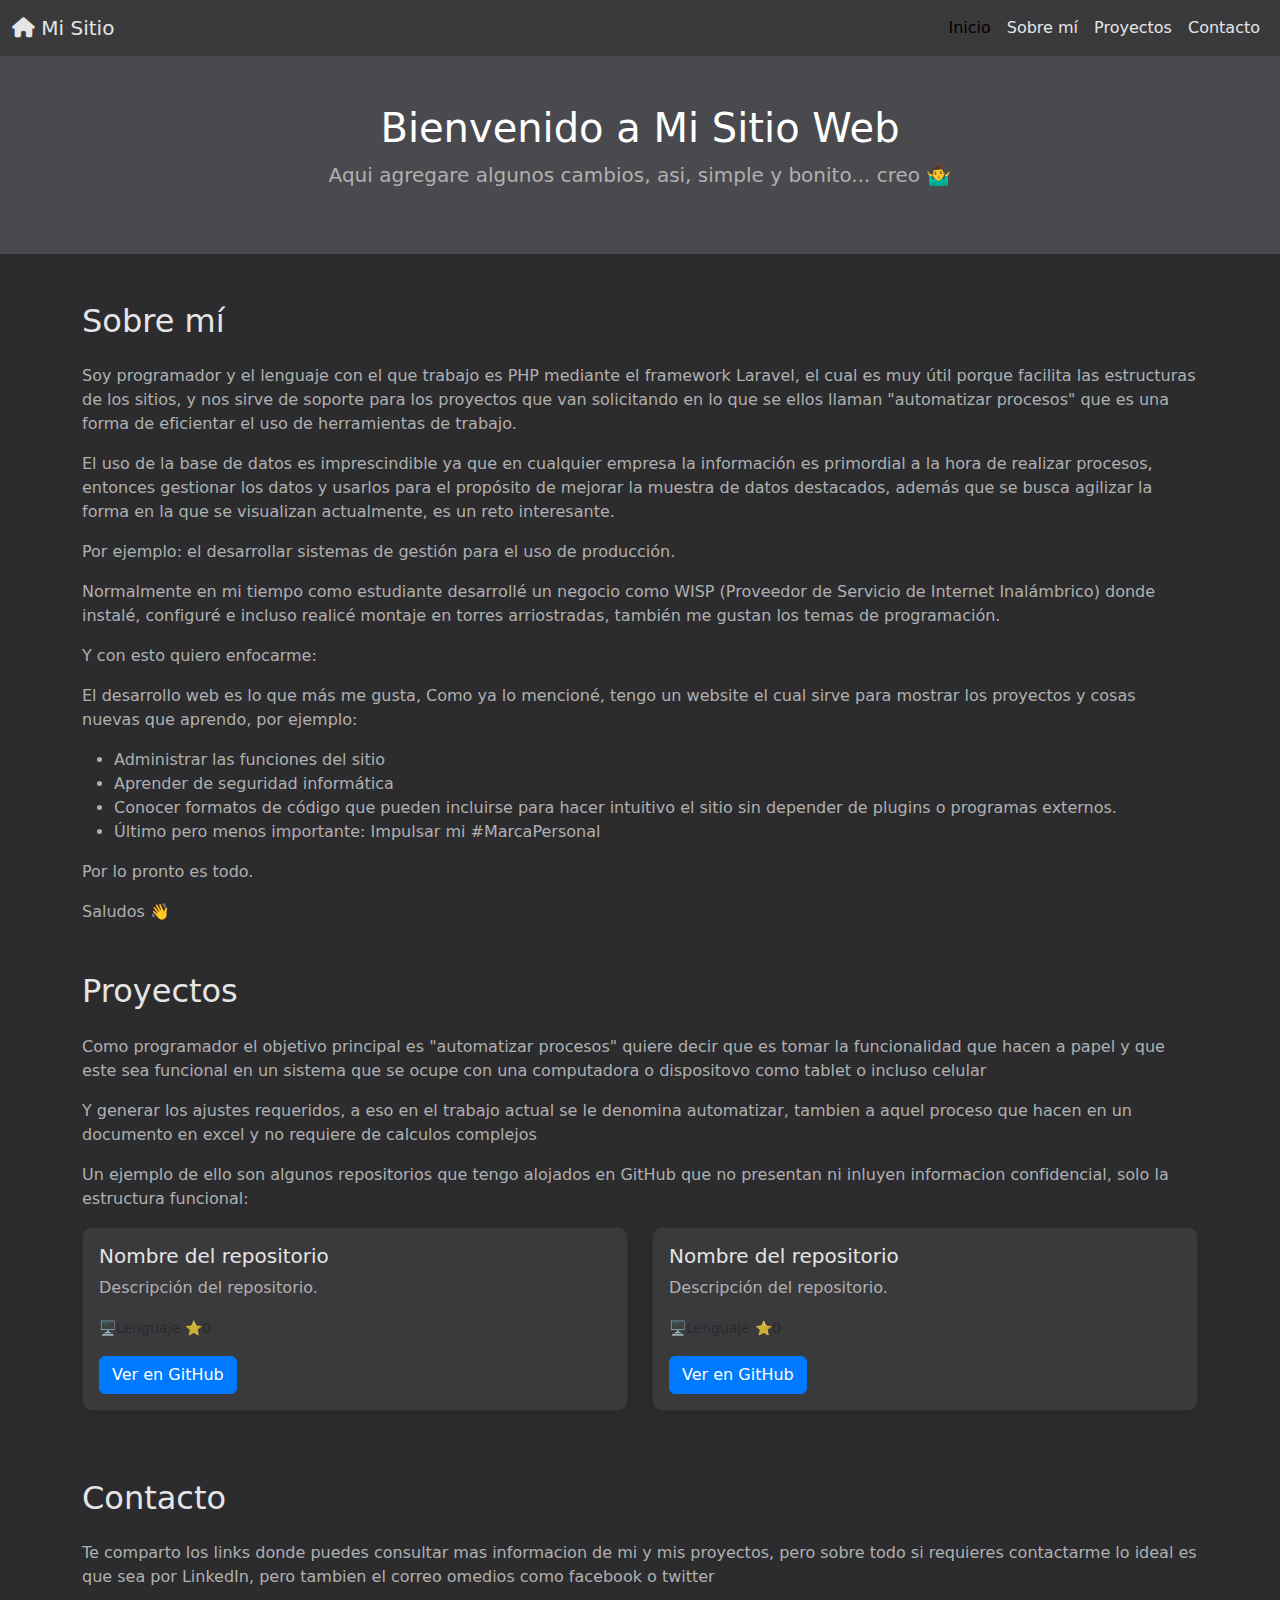
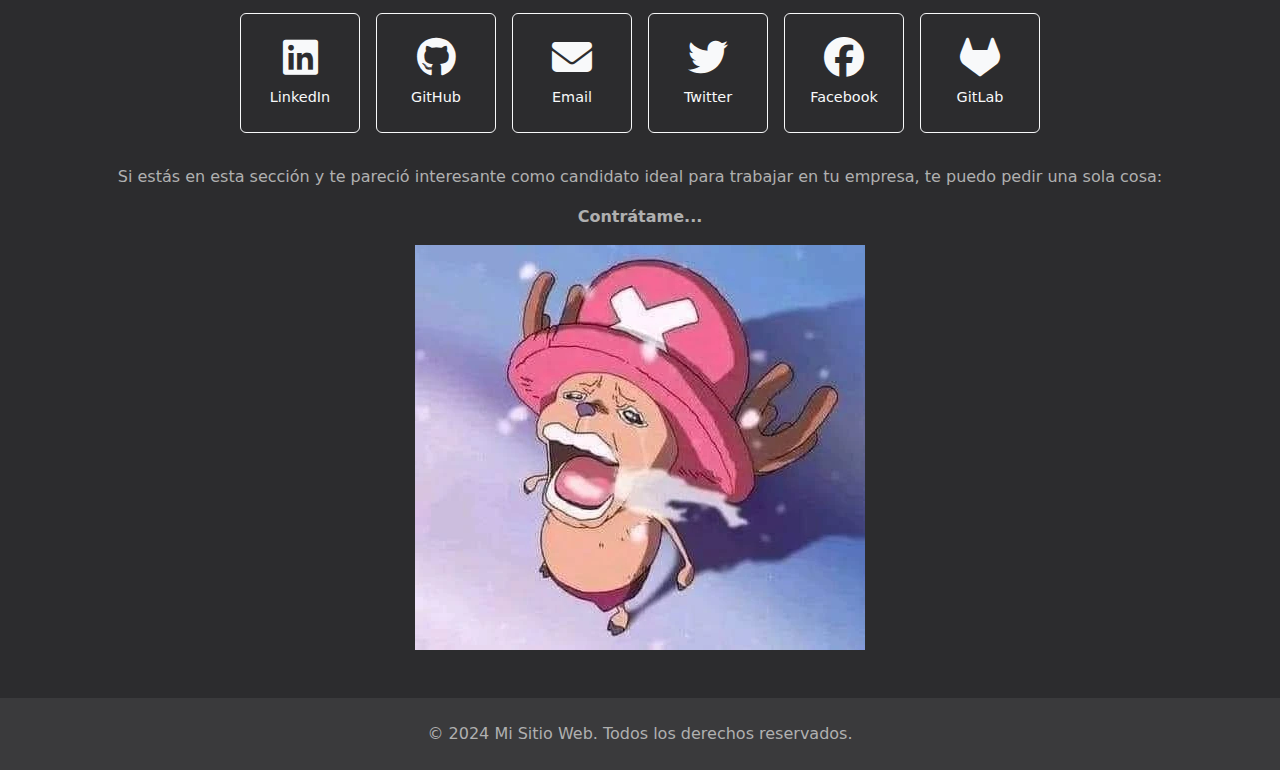
==== index.html @ a9d0a6bd "actualizacion complementaria" ====
<!DOCTYPE html>
<html lang="es">

<head>
  <meta charset="UTF-8">
  <meta name="viewport" content="width=device-width, initial-scale=1.0">
  <title>BraTeoMX</title>
  <meta name="description" content="Soy Brayam y gracias por visitar mi Blog hecho con GitHub, estoy en diversas redes sociales como BraTeoMX, gracias.">
  <meta name="author" content="BraTeoMX">
  <meta name="keywords" content="BraTeoMX, brateomx,brayam teofilo jimenez, desarrollador, tecnología, redes, programacion, web">

  <!-- Favicon -->
  <link rel="icon" href="img/hojeada.png" type="image/x-icon">
  <link rel="stylesheet" href="https://cdnjs.cloudflare.com/ajax/libs/font-awesome/6.5.1/css/all.min.css">
  <!-- Bootstrap CSS -->
  <link href="https://cdn.jsdelivr.net/npm/bootstrap@5.3.3/dist/css/bootstrap.min.css" rel="stylesheet" integrity="sha384-QWTKZyjpPEjISv5WaRU9OFeRpok6YctnYmDr5pNlyT2bRjXh0JMhjY6hW+ALEwIH" crossorigin="anonymous">
  <script src="https://cdn.jsdelivr.net/npm/bootstrap@5.3.3/dist/js/bootstrap.bundle.min.js" integrity="sha384-YvpcrYf0tY3lHB60NNkmXc5s9fDVZLESaAA55NDzOxhy9GkcIdslK1eN7N6jIeHz" crossorigin="anonymous"></script>
  <!-- Personalizado CSS -->
  <link rel="stylesheet" href="css/personalizado.css">
</head>

<body>
  <nav class="navbar navbar-expand-lg bg-dark-mode sticky-top">
    <div class="container-fluid">
      <a class="navbar-brand" href="#">
        <i class="fas fa-home"></i>
        Mi Sitio
      </a>
      <button class="navbar-toggler" type="button" data-bs-toggle="collapse" data-bs-target="#navbarNav" aria-controls="navbarNav" aria-expanded="false" aria-label="Toggle navigation">
        <span class="navbar-toggler-icon"></span>
      </button>
      <div class="collapse navbar-collapse" id="navbarNav">
        <ul class="navbar-nav ms-auto">
          <li class="nav-item">
            <a class="nav-link active" aria-current="page" href="#inicio">Inicio</a>
          </li>
          <li class="nav-item">
            <a class="nav-link" href="#sobre-mi">Sobre mí</a>
          </li>
          <li class="nav-item">
            <a class="nav-link" href="#proyectos">Proyectos</a>
          </li>
          <li class="nav-item">
            <a class="nav-link" href="#contacto">Contacto</a>
          </li>
        </ul>
      </div>
    </div>
  </nav>

  <header id="inicio" class="bg-primary text-white text-center py-5">
    <div class="container">
      <h1>Bienvenido a Mi Sitio Web</h1>
      <p class="lead">Aqui agregare algunos cambios, asi, simple y bonito... creo 🤷‍♂️</p>
    </div>
  </header>

  <main class="container my-5">
    <section id="sobre-mi">
      <h2 class="mb-4">Sobre mí</h2>
      <p>Soy programador y el lenguaje con el que trabajo es PHP mediante el framework Laravel, el cual es muy útil porque facilita las estructuras de los sitios, y nos sirve de soporte para los proyectos que van solicitando en lo que se ellos llaman "automatizar procesos" que es una forma de eficientar el uso de herramientas de trabajo.</p>
      <p>El uso de la base de datos es imprescindible ya que en cualquier empresa la información es primordial a la hora de realizar procesos, entonces gestionar los datos y usarlos para el propósito de mejorar la muestra de datos destacados, además que se busca agilizar la forma en la que se visualizan actualmente, es un reto interesante.</p>
      <p>Por ejemplo: el desarrollar sistemas de gestión para el uso de producción.</p>
      <p>Normalmente en mi tiempo como estudiante desarrollé un negocio como WISP (Proveedor de Servicio de Internet Inalámbrico) donde instalé, configuré e incluso realicé montaje en torres arriostradas, también me gustan los temas de programación.</p>
      <p>Y con esto quiero enfocarme:</p>
      <p>El desarrollo web es lo que más me gusta, Como ya lo mencioné, tengo un website el cual sirve para mostrar los proyectos y cosas nuevas que aprendo, por ejemplo:</p>
      <ul class="ul-personalizado">
        <li>Administrar las funciones del sitio</li>
        <li>Aprender de seguridad informática</li>
        <li>Conocer formatos de código que pueden incluirse para hacer intuitivo el sitio sin depender de plugins o programas externos.</li>
        <li>Último pero menos importante: Impulsar mi #MarcaPersonal</li>
      </ul>
      <p>Por lo pronto es todo.</p>
      <p>Saludos 👋</p>
    </section>
    <section id="proyectos" class="mt-5">
      <h2 class="mb-4">Proyectos</h2>
      <p>Como programador el objetivo principal es "automatizar procesos" quiere decir que es tomar la funcionalidad que hacen a papel y que este sea funcional en un sistema que se ocupe con una computadora o dispositovo como tablet o incluso celular</p>
      <p>Y generar los ajustes requeridos, a eso en el trabajo actual se le denomina automatizar, tambien a aquel proceso que hacen en un documento en excel y no requiere de calculos complejos</p>
      <p>Un ejemplo de ello son algunos repositorios que tengo alojados en GitHub que no presentan ni inluyen informacion confidencial, solo la estructura funcional:</p>
      <!-- Repositorio de GitHub -->
      <div class="row">
        <div class="col-md-6">
          <div id="repo-card" class="card bg-dark-mode">
            <div class="card-body">
              <h5 class="card-title" id="repo-name">Nombre del repositorio</h5>
              <p class="card-text" id="repo-description">Descripción del repositorio.</p>
              <p class="card-text">
                <small class="text-muted"><span class="icon">🖥️</span><span id="repo-language">Lenguaje</span></small>
                <small class="text-muted"><span class="icon">⭐</span><span id="repo-stars">0</span></small>
              </p>
              <a href="#" id="repo-url" class="btn btn-primary">Ver en GitHub</a>
            </div>
          </div>
        </div>
        <div class="col-md-6">
          <div id="repo-card-2" class="card bg-dark-mode">
            <div class="card-body">
              <h5 class="card-title" id="repo-name-2">Nombre del repositorio</h5>
              <p class="card-text" id="repo-description-2">Descripción del repositorio.</p>
              <p class="card-text">
                <small class="text-muted"><span class="icon">🖥️</span><span id="repo-language-2">Lenguaje</span></small>
                <small class="text-muted"><span class="icon">⭐</span><span id="repo-stars-2">0</span></small>
              </p>
              <a href="#" id="repo-url-2" class="btn btn-primary">Ver en GitHub</a>
            </div>
          </div>
        </div>
      </div>
    </section>
    <section id="contacto" class="mt-5">
      <h2 class="mb-4">Contacto</h2>
      <p>Te comparto los links donde puedes consultar mas informacion de mi y mis proyectos, pero sobre todo si requieres contactarme lo ideal es que sea por LinkedIn, pero tambien el correo omedios como facebook o twitter</p>
      <div class="d-flex flex-wrap justify-content-center">
        <a href="https://linkedin.com/in/BraTeoMX" class="btn btn-outline-light m-2 contact-btn" target="_blank">
          <i class="fab fa-linkedin"></i>
          <span>LinkedIn</span>
        </a>
        <a href="https://github.com/BraTeoMX" class="btn btn-outline-light m-2 contact-btn" target="_blank">
          <i class="fab fa-github"></i>
          <span>GitHub</span>
        </a>
        <a href="mailto:brateomx@gmail.com" class="btn btn-outline-light m-2 contact-btn">
          <i class="fas fa-envelope"></i>
          <span>Email</span>
        </a>
        <a href="https://twitter.com/BraTeoMX" class="btn btn-outline-light m-2 contact-btn" target="_blank">
          <i class="fab fa-twitter"></i>
          <span>Twitter</span>
        </a>
        <a href="https://facebook.com/BraTeoMX" class="btn btn-outline-light m-2 contact-btn" target="_blank">
          <i class="fab fa-facebook"></i>
          <span>Facebook</span>
        </a>
        <a href="https://gitlab.com/BraTeoMX" class="btn btn-outline-light m-2 contact-btn" target="_blank">
          <i class="fab fa-gitlab"></i>
          <span>GitLab</span>
        </a>
      </div>
      <div class="text-center mt-4">
        <p>Si estás en esta sección y te pareció interesante como candidato ideal para trabajar en tu empresa, te puedo pedir una sola cosa:</p>
        <p style="font-weight: bold;">Contrátame... </p>
        <img src="img/chopper.webp" alt="Chopper" class="img-fluid" style="max-width: 100%; height: auto;">
      </div>
    </section>
  </main>

  <footer class="footer bg-dark-mode py-4 text-center">
    <div class="container">
      <p class="mb-0">© 2024 Mi Sitio Web. Todos los derechos reservados.</p>
    </div>
  </footer>

  <!-- Bootstrap Bundle with Popper -->
  <script src="https://stackpath.bootstrapcdn.com/bootstrap/5.3.0/js/bootstrap.bundle.min.js"></script>

  <!-- Script para mostrar la información del repositorio -->
  <script>
    async function getRepoData(username, repo) {
      const response = await fetch(`https://api.github.com/repos/${username}/${repo}`);
      const repoData = await response.json();
      return repoData;
    }

    async function displayRepo() {
      const repoData1 = await getRepoData('BraTeoMX', 'Laravel-8-PHP-10');
      document.getElementById('repo-name').textContent = repoData1.name;
      document.getElementById('repo-description').textContent = repoData1.description;
      document.getElementById('repo-url').href = repoData1.html_url;
      document.getElementById('repo-url').textContent = "Ver en GitHub";
      document.getElementById('repo-stars').textContent = `${repoData1.stargazers_count}`;
      document.getElementById('repo-language').textContent = repoData1.language;

      const repoData2 = await getRepoData('BraTeoMX', 'inicio');
      document.getElementById('repo-name-2').textContent = repoData2.name;
      document.getElementById('repo-description-2').textContent = repoData2.description;
      document.getElementById('repo-url-2').href = repoData2.html_url;
      document.getElementById('repo-url-2').textContent = "Ver en GitHub";
      document.getElementById('repo-stars-2').textContent = `${repoData2.stargazers_count}`;
      document.getElementById('repo-language-2').textContent = repoData2.language;
    }

    displayRepo();
  </script>
</body>

</html>
---- css/personalizado.css ----
body {
    background-color: #2c2c2e;
    color: #e5e5e5;
  }

  .navbar,
  .footer,
  .card,
  .bg-dark-mode {
    background-color: #3a3a3c;
    color: #e5e5e5;
  }

  .navbar-brand,
  .nav-link {
    color: #e5e5e5;
  }

  .nav-link:hover {
    color: #a9a9a9;
  }

  .bg-primary {
    background-color: #4a4a4e !important;
  }

  .lead,
  .container p {
    color: #b0b0b0;
  }

  .ul-personalizado {
    color: #b0b0b0;
  }

  .card {
    border-radius: 10px;
    box-shadow: 0 4px 8px rgba(0, 0, 0, 0.1);
    margin-bottom: 20px;
  }

  .btn-primary {
    background-color: #007bff;
    border-color: #007bff;
  }

  .btn-primary:hover {
    background-color: #0056b3;
    border-color: #004080;
  }

  .contact-btn {
    display: flex;
    flex-direction: column;
    align-items: center;
    justify-content: center;
    width: 120px; /* Ajusta este valor según el espacio que quieras para cada botón */
    height: 120px; /* Esto hace que el botón sea cuadrado, ajusta según necesites */
    padding: 10px;
    margin: 10px;
    text-align: center;
  }

  .contact-btn i {
    font-size: 2.5em; /* Ajusta este valor para cambiar el tamaño del icono */
    margin-bottom: 10px; /* Espacio entre el icono y el texto */
  }

  .contact-btn span {
    font-size: 0.9em; /* Ajusta este valor para cambiar el tamaño del texto */
  }

  /* Para hacer los botones responsivos */
  @media (max-width: 768px) {
    .contact-btn {
      width: 100px;
      height: 100px;
    }

    .contact-btn i {
      font-size: 2em;
    }

    .contact-btn span {
      font-size: 0.8em;
    }
  }
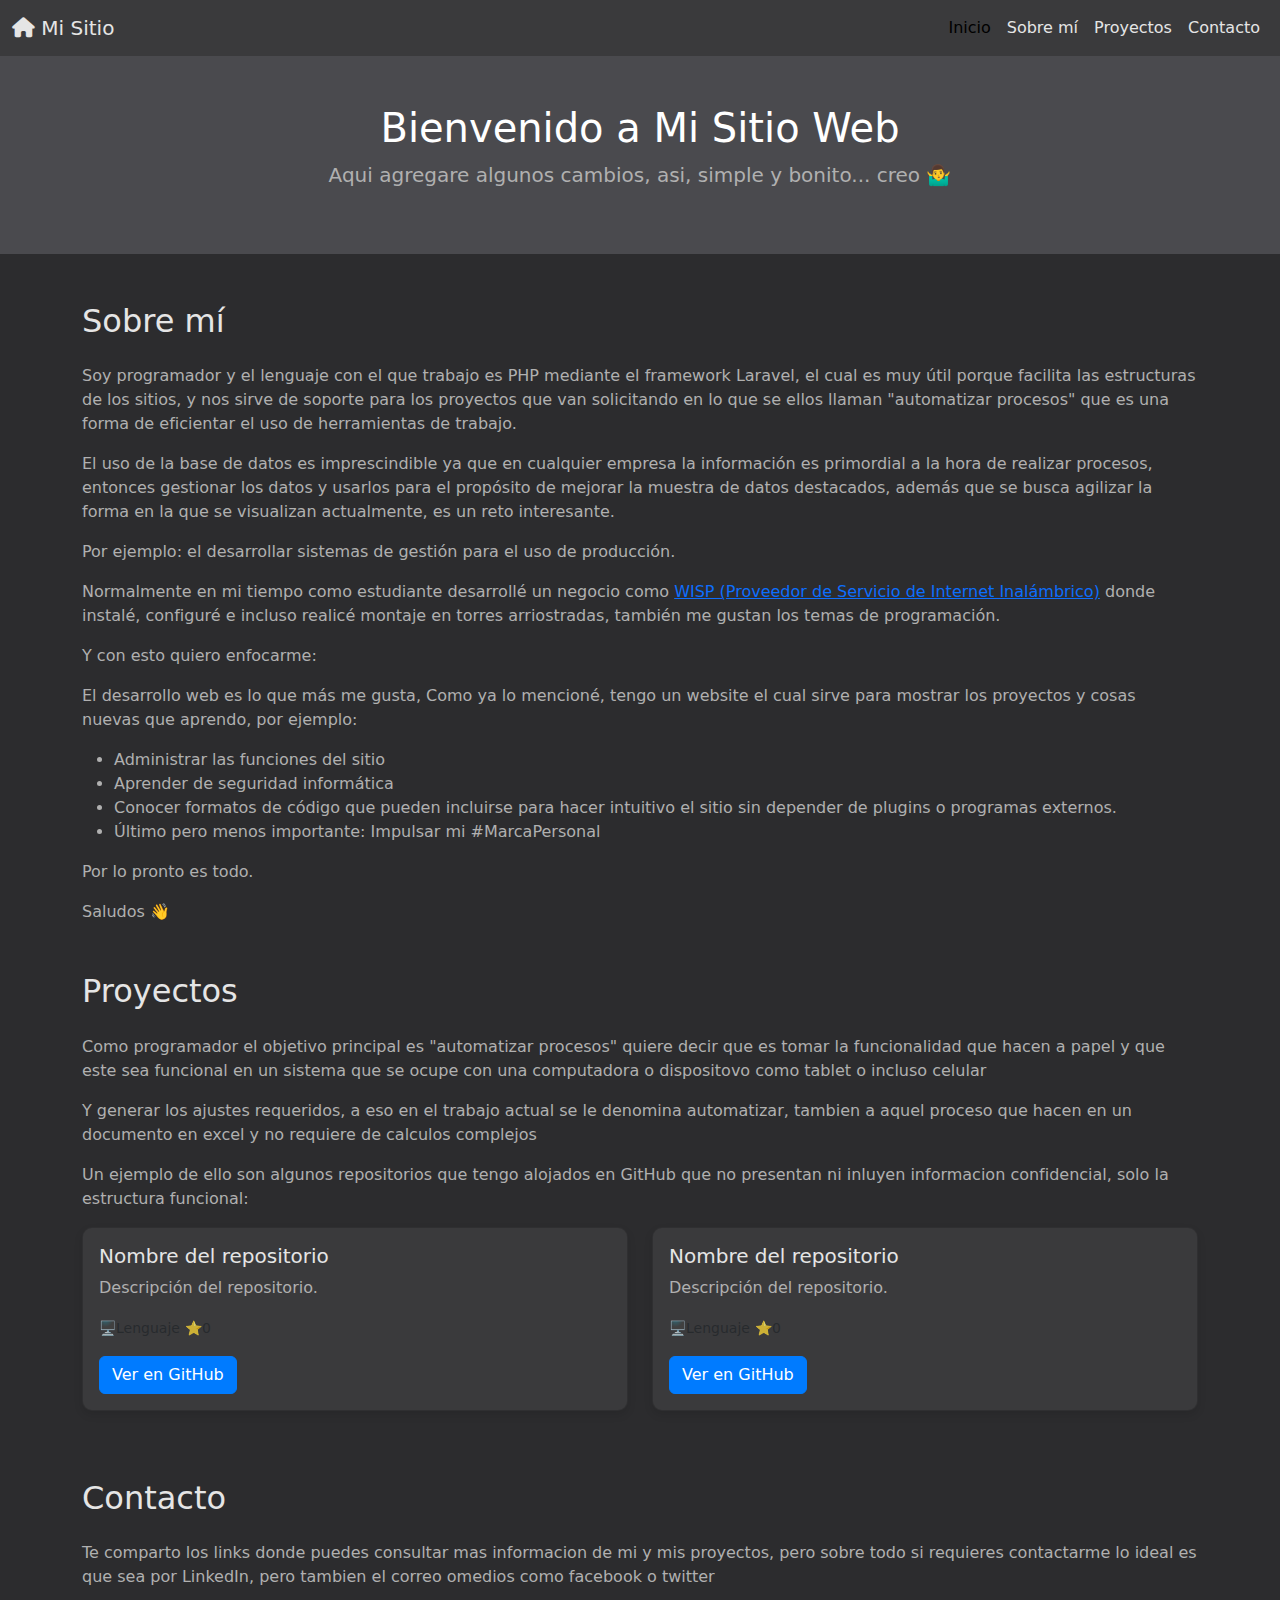
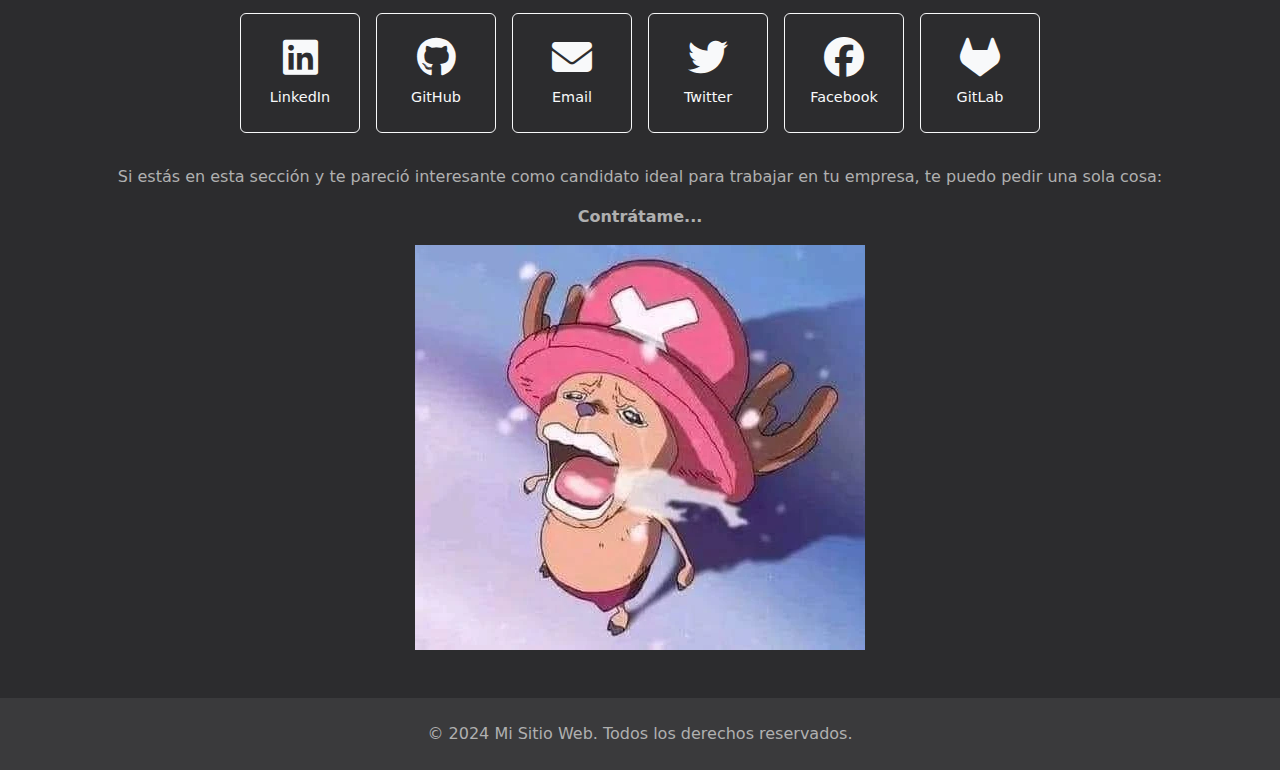
==== commit 10aa1673: "Update index.html" ====
--- a/index.html
+++ b/index.html
@@ -61,7 +61,7 @@
       <p>Soy programador y el lenguaje con el que trabajo es PHP mediante el framework Laravel, el cual es muy útil porque facilita las estructuras de los sitios, y nos sirve de soporte para los proyectos que van solicitando en lo que se ellos llaman "automatizar procesos" que es una forma de eficientar el uso de herramientas de trabajo.</p>
       <p>El uso de la base de datos es imprescindible ya que en cualquier empresa la información es primordial a la hora de realizar procesos, entonces gestionar los datos y usarlos para el propósito de mejorar la muestra de datos destacados, además que se busca agilizar la forma en la que se visualizan actualmente, es un reto interesante.</p>
       <p>Por ejemplo: el desarrollar sistemas de gestión para el uso de producción.</p>
-      <p>Normalmente en mi tiempo como estudiante desarrollé un negocio como WISP (Proveedor de Servicio de Internet Inalámbrico) donde instalé, configuré e incluso realicé montaje en torres arriostradas, también me gustan los temas de programación.</p>
+      <p>Normalmente en mi tiempo como estudiante desarrollé un negocio como <a href="page/redes-internet.html">WISP (Proveedor de Servicio de Internet Inalámbrico)</a> donde instalé, configuré e incluso realicé montaje en torres arriostradas, también me gustan los temas de programación.</p>
       <p>Y con esto quiero enfocarme:</p>
       <p>El desarrollo web es lo que más me gusta, Como ya lo mencioné, tengo un website el cual sirve para mostrar los proyectos y cosas nuevas que aprendo, por ejemplo:</p>
       <ul class="ul-personalizado">
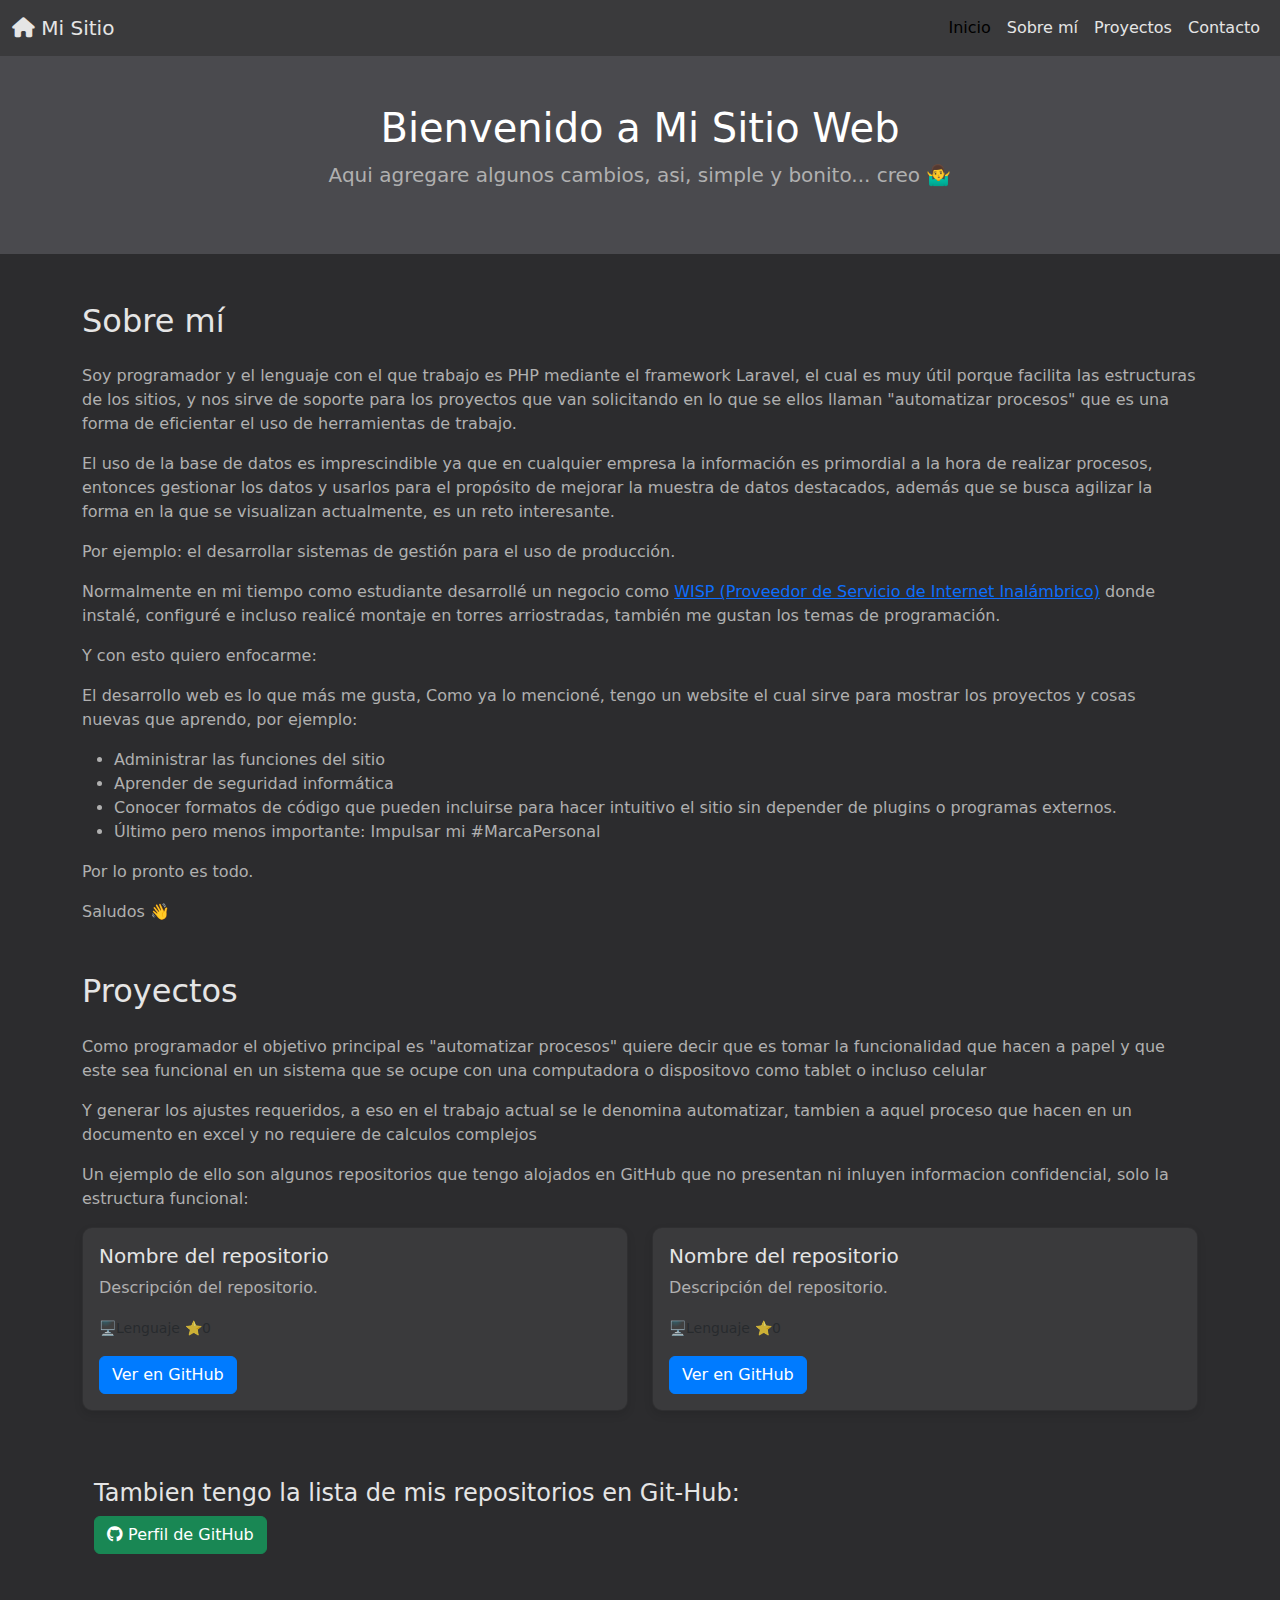
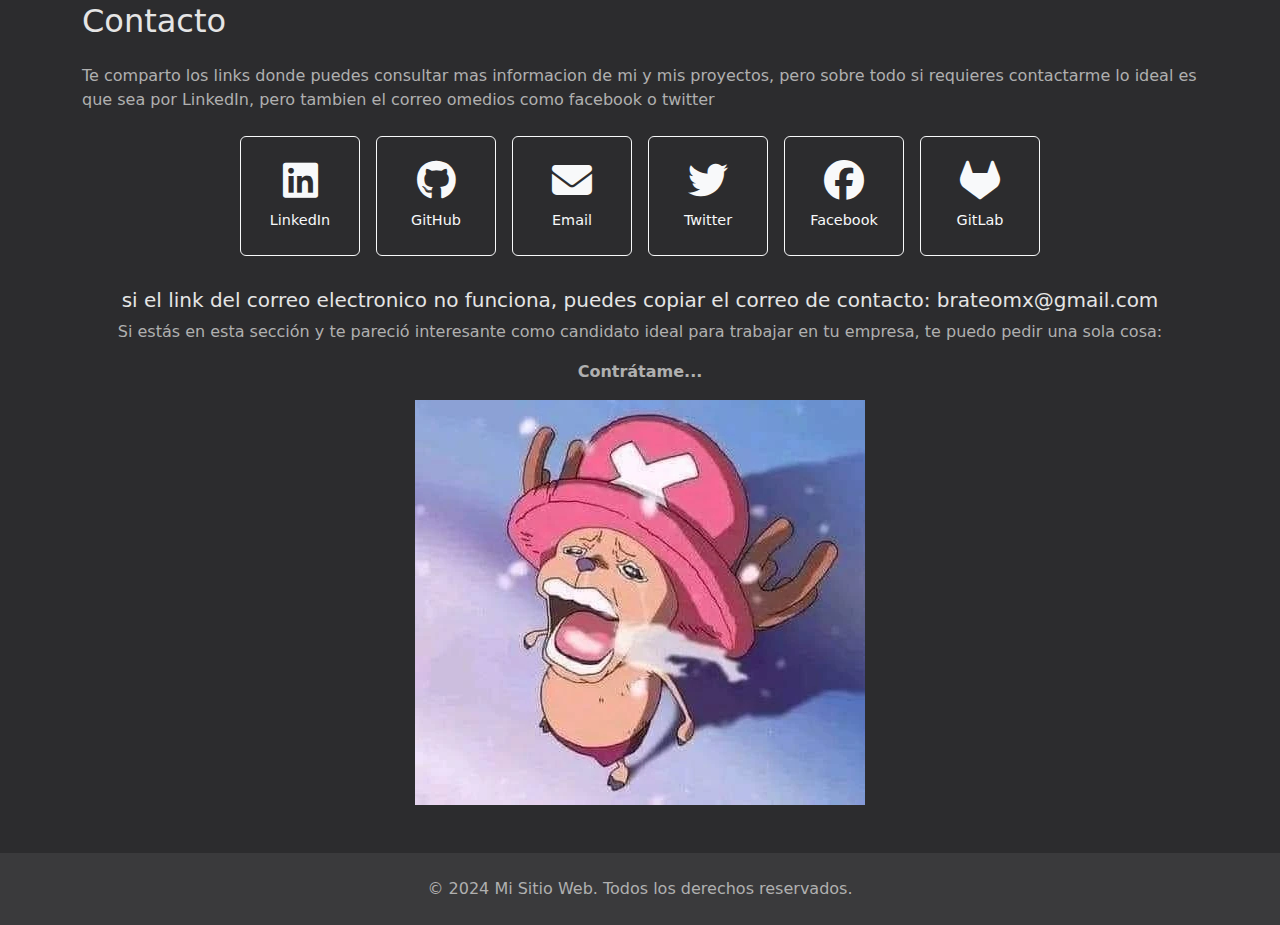
==== commit f9a4e617: "Update index.html" ====
--- a/index.html
+++ b/index.html
@@ -107,6 +107,10 @@
           </div>
         </div>
       </div>
+      <div class="container mt-5">
+        <h4>Tambien tengo la lista de mis repositorios en Git-Hub: </h4>
+        <a class="btn btn-success" href="https://github.com/BraTeoMX?tab=repositories" target="_blank"><i class="fab fa-github"></i> Perfil de GitHub</a>
+      </div>
     </section>
     <section id="contacto" class="mt-5">
       <h2 class="mb-4">Contacto</h2>
@@ -138,6 +142,7 @@
         </a>
       </div>
       <div class="text-center mt-4">
+        <h5>si el link del correo electronico no funciona, puedes copiar el correo de contacto: brateomx@gmail.com </h5>
         <p>Si estás en esta sección y te pareció interesante como candidato ideal para trabajar en tu empresa, te puedo pedir una sola cosa:</p>
         <p style="font-weight: bold;">Contrátame... </p>
         <img src="img/chopper.webp" alt="Chopper" class="img-fluid" style="max-width: 100%; height: auto;">
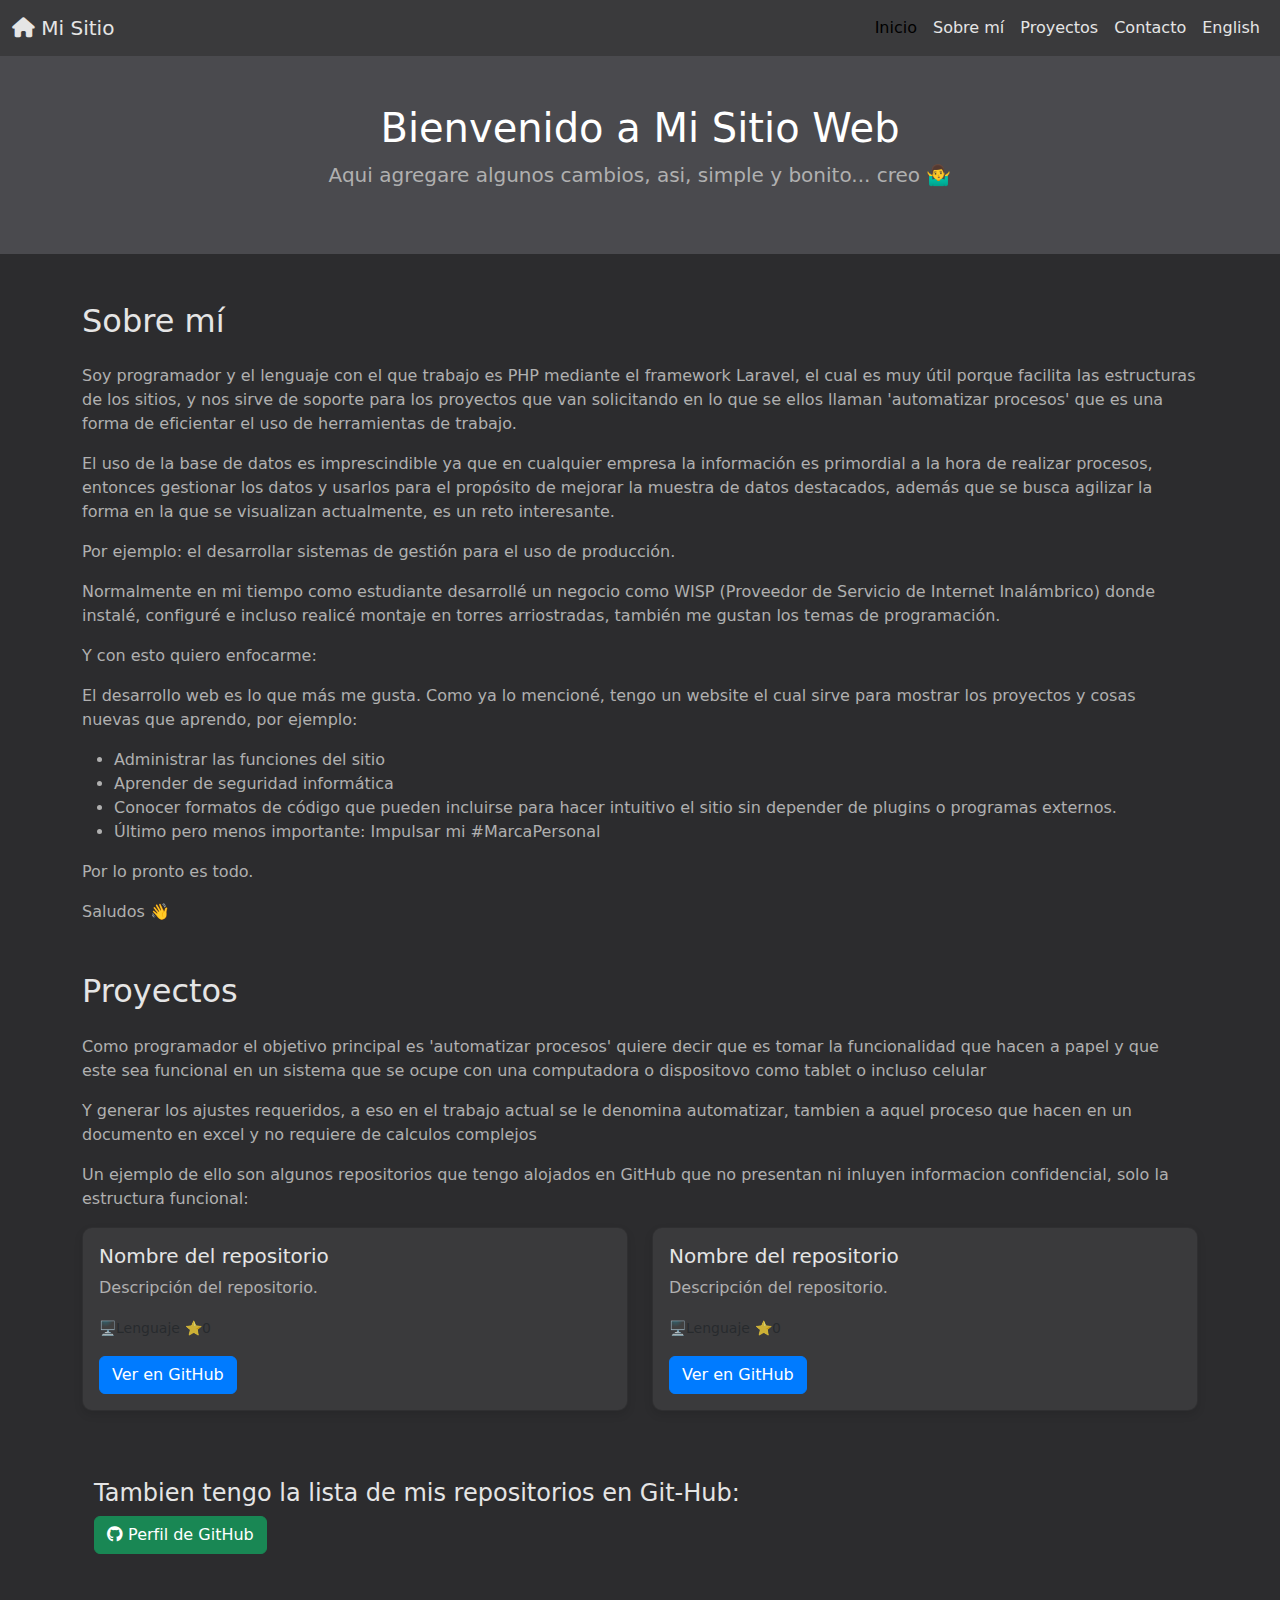
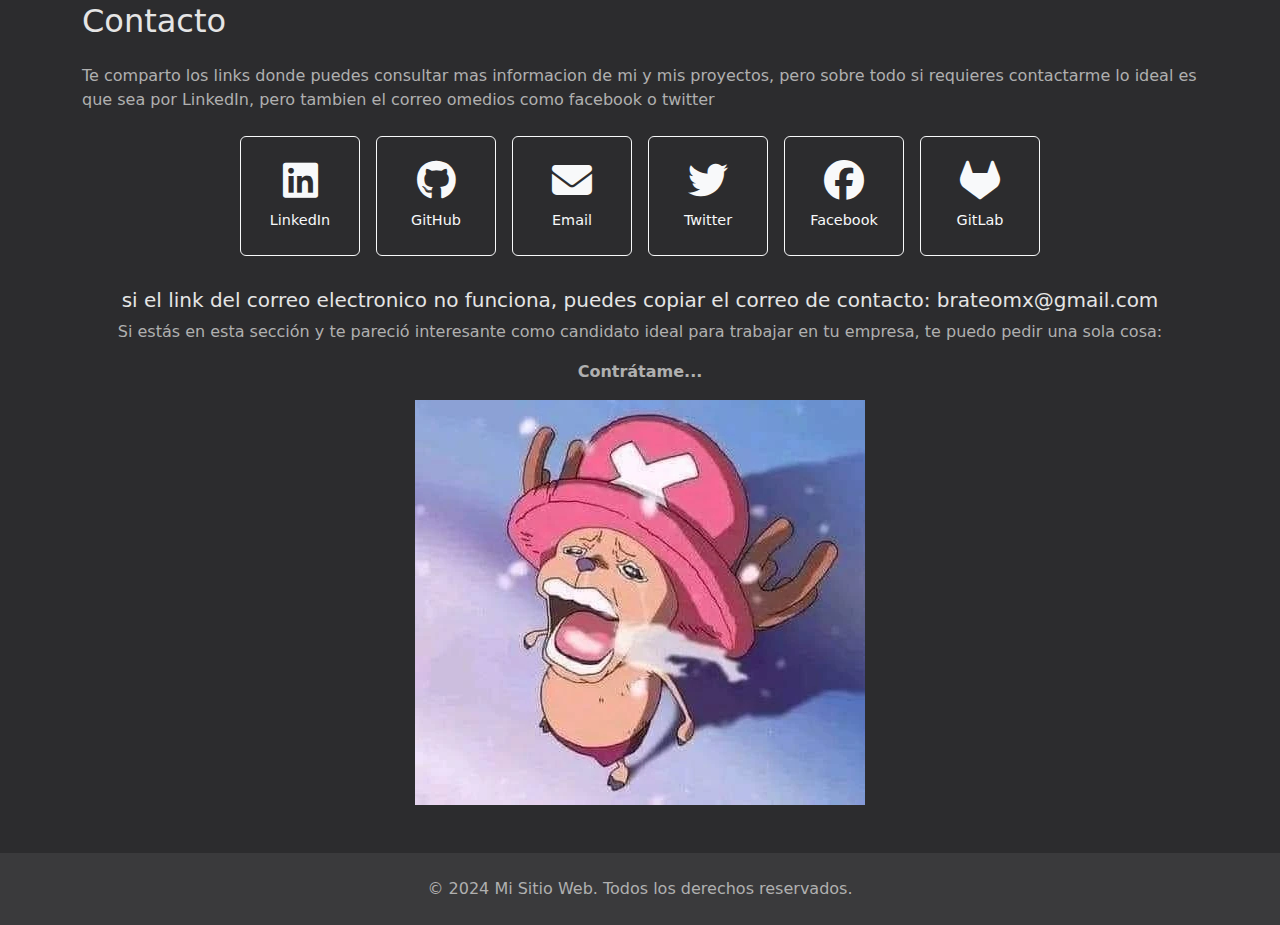
==== commit bcd6592c: "Update index.html boton para cambiar idioma" ====
--- a/index.html
+++ b/index.html
@@ -1,15 +1,12 @@
 <!DOCTYPE html>
 <html lang="es">
-
 <head>
   <meta charset="UTF-8">
   <meta name="viewport" content="width=device-width, initial-scale=1.0">
   <title>BraTeoMX</title>
   <meta name="description" content="Soy Brayam y gracias por visitar mi Blog hecho con GitHub, estoy en diversas redes sociales como BraTeoMX, gracias.">
   <meta name="author" content="BraTeoMX">
-  <meta name="keywords" content="BraTeoMX, brateomx,brayam teofilo jimenez, desarrollador, tecnología, redes, programacion, web">
-
-  <!-- Favicon -->
+  <meta name="keywords" content="BraTeoMX, brateomx, brayam teofilo jimenez, desarrollador, tecnología, redes, programacion, web">
   <link rel="icon" href="img/hojeada.png" type="image/x-icon">
   <link rel="stylesheet" href="https://cdnjs.cloudflare.com/ajax/libs/font-awesome/6.5.1/css/all.min.css">
   <!-- Bootstrap CSS -->
@@ -18,13 +15,11 @@
   <!-- Personalizado CSS -->
   <link rel="stylesheet" href="css/personalizado.css">
 </head>
-
 <body>
   <nav class="navbar navbar-expand-lg bg-dark-mode sticky-top">
     <div class="container-fluid">
       <a class="navbar-brand" href="#">
-        <i class="fas fa-home"></i>
-        Mi Sitio
+        <i class="fas fa-home"></i> Mi Sitio
       </a>
       <button class="navbar-toggler" type="button" data-bs-toggle="collapse" data-bs-target="#navbarNav" aria-controls="navbarNav" aria-expanded="false" aria-label="Toggle navigation">
         <span class="navbar-toggler-icon"></span>
@@ -32,16 +27,19 @@
       <div class="collapse navbar-collapse" id="navbarNav">
         <ul class="navbar-nav ms-auto">
           <li class="nav-item">
-            <a class="nav-link active" aria-current="page" href="#inicio">Inicio</a>
+            <a class="nav-link active" aria-current="page" href="#inicio" data-es="Inicio" data-en="Home">Inicio</a>
           </li>
           <li class="nav-item">
-            <a class="nav-link" href="#sobre-mi">Sobre mí</a>
+            <a class="nav-link" href="#sobre-mi" data-es="Sobre mí" data-en="About Me">Sobre mí</a>
           </li>
           <li class="nav-item">
-            <a class="nav-link" href="#proyectos">Proyectos</a>
+            <a class="nav-link" href="#proyectos" data-es="Proyectos" data-en="Projects">Proyectos</a>
           </li>
           <li class="nav-item">
-            <a class="nav-link" href="#contacto">Contacto</a>
+            <a class="nav-link" href="#contacto" data-es="Contacto" data-en="Contact">Contacto</a>
+          </li>
+          <li class="nav-item">
+            <button class="btn btn-outline-light nav-link" id="language-toggle">English</button>
           </li>
         </ul>
       </div>
@@ -50,101 +48,96 @@
 
   <header id="inicio" class="bg-primary text-white text-center py-5">
     <div class="container">
-      <h1>Bienvenido a Mi Sitio Web</h1>
-      <p class="lead">Aqui agregare algunos cambios, asi, simple y bonito... creo 🤷‍♂️</p>
+      <h1 data-es="Bienvenido a Mi Sitio Web" data-en="Welcome to My Website">Bienvenido a Mi Sitio Web</h1>
+      <p class="lead" data-es="Aqui agregare algunos cambios, asi, simple y bonito... creo 🤷‍♂️" data-en="Here I will make some changes, simple and nice... I think 🤷‍♂️">Aqui agregare algunos cambios, asi, simple y bonito... creo 🤷‍♂️</p>
     </div>
   </header>
 
   <main class="container my-5">
     <section id="sobre-mi">
-      <h2 class="mb-4">Sobre mí</h2>
-      <p>Soy programador y el lenguaje con el que trabajo es PHP mediante el framework Laravel, el cual es muy útil porque facilita las estructuras de los sitios, y nos sirve de soporte para los proyectos que van solicitando en lo que se ellos llaman "automatizar procesos" que es una forma de eficientar el uso de herramientas de trabajo.</p>
-      <p>El uso de la base de datos es imprescindible ya que en cualquier empresa la información es primordial a la hora de realizar procesos, entonces gestionar los datos y usarlos para el propósito de mejorar la muestra de datos destacados, además que se busca agilizar la forma en la que se visualizan actualmente, es un reto interesante.</p>
-      <p>Por ejemplo: el desarrollar sistemas de gestión para el uso de producción.</p>
-      <p>Normalmente en mi tiempo como estudiante desarrollé un negocio como <a href="page/redes-internet.html">WISP (Proveedor de Servicio de Internet Inalámbrico)</a> donde instalé, configuré e incluso realicé montaje en torres arriostradas, también me gustan los temas de programación.</p>
-      <p>Y con esto quiero enfocarme:</p>
-      <p>El desarrollo web es lo que más me gusta, Como ya lo mencioné, tengo un website el cual sirve para mostrar los proyectos y cosas nuevas que aprendo, por ejemplo:</p>
+      <h2 class="mb-4" data-es="Sobre mí" data-en="About Me">Sobre mí</h2>
+      <p data-es="Soy programador y el lenguaje con el que trabajo es PHP mediante el framework Laravel, el cual es muy útil porque facilita las estructuras de los sitios, y nos sirve de soporte para los proyectos que van solicitando en lo que se ellos llaman 'automatizar procesos' que es una forma de eficientar el uso de herramientas de trabajo." data-en="I am a programmer and the language I work with is PHP using the Laravel framework, which is very useful because it facilitates the structures of the sites and supports the projects that are requested in what they call 'process automation', which is a way to make the use of work tools more efficient.">Soy programador y el lenguaje con el que trabajo es PHP mediante el framework Laravel, el cual es muy útil porque facilita las estructuras de los sitios, y nos sirve de soporte para los proyectos que van solicitando en lo que se ellos llaman 'automatizar procesos' que es una forma de eficientar el uso de herramientas de trabajo.</p>
+      <p data-es="El uso de la base de datos es imprescindible ya que en cualquier empresa la información es primordial a la hora de realizar procesos, entonces gestionar los datos y usarlos para el propósito de mejorar la muestra de datos destacados, además que se busca agilizar la forma en la que se visualizan actualmente, es un reto interesante." data-en="The use of databases is essential because in any company information is crucial when carrying out processes, so managing data and using it to improve the display of highlighted data, as well as seeking to speed up the way it is currently viewed, is an interesting challenge.">El uso de la base de datos es imprescindible ya que en cualquier empresa la información es primordial a la hora de realizar procesos, entonces gestionar los datos y usarlos para el propósito de mejorar la muestra de datos destacados, además que se busca agilizar la forma en la que se visualizan actualmente, es un reto interesante.</p>
+      <p data-es="Por ejemplo: el desarrollar sistemas de gestión para el uso de producción." data-en="For example: developing management systems for production use.">Por ejemplo: el desarrollar sistemas de gestión para el uso de producción.</p>
+      <p data-es="Normalmente en mi tiempo como estudiante desarrollé un negocio como WISP (Proveedor de Servicio de Internet Inalámbrico) donde instalé, configuré e incluso realicé montaje en torres arriostradas, también me gustan los temas de programación." data-en="Normally, during my time as a student, I developed a business as a WISP (Wireless Internet Service Provider) where I installed, configured, and even assembled on braced towers. I also like programming topics.">Normalmente en mi tiempo como estudiante desarrollé un negocio como WISP (Proveedor de Servicio de Internet Inalámbrico) donde instalé, configuré e incluso realicé montaje en torres arriostradas, también me gustan los temas de programación.</p>
+      <p data-es="Y con esto quiero enfocarme:" data-en="And this is what I want to focus on:">Y con esto quiero enfocarme:</p>
+      <p data-es="El desarrollo web es lo que más me gusta. Como ya lo mencioné, tengo un website el cual sirve para mostrar los proyectos y cosas nuevas que aprendo, por ejemplo:" data-en="Web development is what I like the most. As I mentioned before, I have a website that serves to show the projects and new things I learn, for example:">El desarrollo web es lo que más me gusta. Como ya lo mencioné, tengo un website el cual sirve para mostrar los proyectos y cosas nuevas que aprendo, por ejemplo:</p>
       <ul class="ul-personalizado">
-        <li>Administrar las funciones del sitio</li>
-        <li>Aprender de seguridad informática</li>
-        <li>Conocer formatos de código que pueden incluirse para hacer intuitivo el sitio sin depender de plugins o programas externos.</li>
-        <li>Último pero menos importante: Impulsar mi #MarcaPersonal</li>
+        <li data-es="Administrar las funciones del sitio" data-en="Manage site functions">Administrar las funciones del sitio</li>
+        <li data-es="Aprender de seguridad informática" data-en="Learn about computer security">Aprender de seguridad informática</li>
+        <li data-es="Conocer formatos de código que pueden incluirse para hacer intuitivo el sitio sin depender de plugins o programas externos." data-en="Learn about code formats that can be included to make the site intuitive without relying on plugins or external programs.">Conocer formatos de código que pueden incluirse para hacer intuitivo el sitio sin depender de plugins o programas externos.</li>
+        <li data-es="Último pero menos importante: Impulsar mi #MarcaPersonal" data-en="Last but not least: Boost my #PersonalBrand">Último pero menos importante: Impulsar mi #MarcaPersonal</li>
       </ul>
-      <p>Por lo pronto es todo.</p>
-      <p>Saludos 👋</p>
+      <p data-es="Por lo pronto es todo." data-en="That's all for now.">Por lo pronto es todo.</p>
+      <p data-es="Saludos 👋" data-en="Greetings 👋">Saludos 👋</p>
     </section>
+
     <section id="proyectos" class="mt-5">
-      <h2 class="mb-4">Proyectos</h2>
-      <p>Como programador el objetivo principal es "automatizar procesos" quiere decir que es tomar la funcionalidad que hacen a papel y que este sea funcional en un sistema que se ocupe con una computadora o dispositovo como tablet o incluso celular</p>
-      <p>Y generar los ajustes requeridos, a eso en el trabajo actual se le denomina automatizar, tambien a aquel proceso que hacen en un documento en excel y no requiere de calculos complejos</p>
-      <p>Un ejemplo de ello son algunos repositorios que tengo alojados en GitHub que no presentan ni inluyen informacion confidencial, solo la estructura funcional:</p>
-      <!-- Repositorio de GitHub -->
+      <h2 class="mb-4" data-es="Proyectos" data-en="Projects">Proyectos</h2>
+      <p data-es="Como programador el objetivo principal es 'automatizar procesos' quiere decir que es tomar la funcionalidad que hacen a papel y que este sea funcional en un sistema que se ocupe con una computadora o dispositovo como tablet o incluso celular" data-en="As a programmer, the main objective is 'process automation', which means taking the functionality that is done on paper and making it functional in a system that can be used with a computer or a device like a tablet or even a cell phone.">Como programador el objetivo principal es 'automatizar procesos' quiere decir que es tomar la funcionalidad que hacen a papel y que este sea funcional en un sistema que se ocupe con una computadora o dispositovo como tablet o incluso celular</p>
+      <p data-es="Y generar los ajustes requeridos, a eso en el trabajo actual se le denomina automatizar, tambien a aquel proceso que hacen en un documento en excel y no requiere de calculos complejos" data-en="And making the required adjustments, that in the current job is called automation, also to that process that is done in an excel document and does not require complex calculations.">Y generar los ajustes requeridos, a eso en el trabajo actual se le denomina automatizar, tambien a aquel proceso que hacen en un documento en excel y no requiere de calculos complejos</p>
+      <p data-es="Un ejemplo de ello son algunos repositorios que tengo alojados en GitHub que no presentan ni inluyen informacion confidencial, solo la estructura funcional:" data-en="An example of this are some repositories that I have hosted on GitHub that do not present or include confidential information, only the functional structure:">Un ejemplo de ello son algunos repositorios que tengo alojados en GitHub que no presentan ni inluyen informacion confidencial, solo la estructura funcional:</p>
       <div class="row">
         <div class="col-md-6">
           <div id="repo-card" class="card bg-dark-mode">
             <div class="card-body">
-              <h5 class="card-title" id="repo-name">Nombre del repositorio</h5>
-              <p class="card-text" id="repo-description">Descripción del repositorio.</p>
+              <h5 class="card-title" id="repo-name" data-es="Nombre del repositorio" data-en="Repository Name">Nombre del repositorio</h5>
+              <p class="card-text" id="repo-description" data-es="Descripción del repositorio." data-en="Repository description.">Descripción del repositorio.</p>
               <p class="card-text">
-                <small class="text-muted"><span class="icon">🖥️</span><span id="repo-language">Lenguaje</span></small>
+                <small class="text-muted"><span class="icon">🖥️</span><span id="repo-language" data-es="Lenguaje" data-en="Language">Lenguaje</span></small>
                 <small class="text-muted"><span class="icon">⭐</span><span id="repo-stars">0</span></small>
               </p>
-              <a href="#" id="repo-url" class="btn btn-primary">Ver en GitHub</a>
+              <a href="#" id="repo-url" class="btn btn-primary" data-es="Ver en GitHub" data-en="View on GitHub">Ver en GitHub</a>
             </div>
           </div>
         </div>
         <div class="col-md-6">
           <div id="repo-card-2" class="card bg-dark-mode">
             <div class="card-body">
-              <h5 class="card-title" id="repo-name-2">Nombre del repositorio</h5>
-              <p class="card-text" id="repo-description-2">Descripción del repositorio.</p>
+              <h5 class="card-title" id="repo-name-2" data-es="Nombre del repositorio" data-en="Repository Name">Nombre del repositorio</h5>
+              <p class="card-text" id="repo-description-2" data-es="Descripción del repositorio." data-en="Repository description.">Descripción del repositorio.</p>
               <p class="card-text">
-                <small class="text-muted"><span class="icon">🖥️</span><span id="repo-language-2">Lenguaje</span></small>
+                <small class="text-muted"><span class="icon">🖥️</span><span id="repo-language-2" data-es="Lenguaje" data-en="Language">Lenguaje</span></small>
                 <small class="text-muted"><span class="icon">⭐</span><span id="repo-stars-2">0</span></small>
               </p>
-              <a href="#" id="repo-url-2" class="btn btn-primary">Ver en GitHub</a>
+              <a href="#" id="repo-url-2" class="btn btn-primary" data-es="Ver en GitHub" data-en="View on GitHub">Ver en GitHub</a>
             </div>
           </div>
         </div>
       </div>
       <div class="container mt-5">
-        <h4>Tambien tengo la lista de mis repositorios en Git-Hub: </h4>
+        <h4 data-es="Tambien tengo la lista de mis repositorios en Git-Hub:" data-en="I also have a list of my repositories on GitHub:">Tambien tengo la lista de mis repositorios en Git-Hub:</h4>
         <a class="btn btn-success" href="https://github.com/BraTeoMX?tab=repositories" target="_blank"><i class="fab fa-github"></i> Perfil de GitHub</a>
       </div>
     </section>
+
     <section id="contacto" class="mt-5">
-      <h2 class="mb-4">Contacto</h2>
-      <p>Te comparto los links donde puedes consultar mas informacion de mi y mis proyectos, pero sobre todo si requieres contactarme lo ideal es que sea por LinkedIn, pero tambien el correo omedios como facebook o twitter</p>
+      <h2 class="mb-4" data-es="Contacto" data-en="Contact">Contacto</h2>
+      <p data-es="Te comparto los links donde puedes consultar mas informacion de mi y mis proyectos, pero sobre todo si requieres contactarme lo ideal es que sea por LinkedIn, pero tambien el correo omedios como facebook o twitter" data-en="I share the links where you can find more information about me and my projects, but above all, if you need to contact me, the best way is through LinkedIn, but also by email or social media like Facebook or Twitter.">Te comparto los links donde puedes consultar mas informacion de mi y mis proyectos, pero sobre todo si requieres contactarme lo ideal es que sea por LinkedIn, pero tambien el correo omedios como facebook o twitter</p>
       <div class="d-flex flex-wrap justify-content-center">
         <a href="https://linkedin.com/in/BraTeoMX" class="btn btn-outline-light m-2 contact-btn" target="_blank">
-          <i class="fab fa-linkedin"></i>
-          <span>LinkedIn</span>
+          <i class="fab fa-linkedin"></i> <span data-es="LinkedIn" data-en="LinkedIn">LinkedIn</span>
         </a>
         <a href="https://github.com/BraTeoMX" class="btn btn-outline-light m-2 contact-btn" target="_blank">
-          <i class="fab fa-github"></i>
-          <span>GitHub</span>
+          <i class="fab fa-github"></i> <span data-es="GitHub" data-en="GitHub">GitHub</span>
         </a>
         <a href="mailto:brateomx@gmail.com" class="btn btn-outline-light m-2 contact-btn">
-          <i class="fas fa-envelope"></i>
-          <span>Email</span>
+          <i class="fas fa-envelope"></i> <span data-es="Email" data-en="Email">Email</span>
         </a>
         <a href="https://twitter.com/BraTeoMX" class="btn btn-outline-light m-2 contact-btn" target="_blank">
-          <i class="fab fa-twitter"></i>
-          <span>Twitter</span>
+          <i class="fab fa-twitter"></i> <span data-es="Twitter" data-en="Twitter">Twitter</span>
         </a>
         <a href="https://facebook.com/BraTeoMX" class="btn btn-outline-light m-2 contact-btn" target="_blank">
-          <i class="fab fa-facebook"></i>
-          <span>Facebook</span>
+          <i class="fab fa-facebook"></i> <span data-es="Facebook" data-en="Facebook">Facebook</span>
         </a>
         <a href="https://gitlab.com/BraTeoMX" class="btn btn-outline-light m-2 contact-btn" target="_blank">
-          <i class="fab fa-gitlab"></i>
-          <span>GitLab</span>
+          <i class="fab fa-gitlab"></i> <span data-es="GitLab" data-en="GitLab">GitLab</span>
         </a>
       </div>
       <div class="text-center mt-4">
-        <h5>si el link del correo electronico no funciona, puedes copiar el correo de contacto: brateomx@gmail.com </h5>
-        <p>Si estás en esta sección y te pareció interesante como candidato ideal para trabajar en tu empresa, te puedo pedir una sola cosa:</p>
-        <p style="font-weight: bold;">Contrátame... </p>
+        <h5 data-es="si el link del correo electronico no funciona, puedes copiar el correo de contacto: brateomx@gmail.com" data-en="If the email link does not work, you can copy the contact email: brateomx@gmail.com">si el link del correo electronico no funciona, puedes copiar el correo de contacto: brateomx@gmail.com</h5>
+        <p data-es="Si estás en esta sección y te pareció interesante como candidato ideal para trabajar en tu empresa, te puedo pedir una sola cosa:" data-en="If you are in this section and found me interesting as an ideal candidate to work in your company, I can ask you one thing:">Si estás en esta sección y te pareció interesante como candidato ideal para trabajar en tu empresa, te puedo pedir una sola cosa:</p>
+        <p style="font-weight: bold;" data-es="Contrátame..." data-en="Hire me...">Contrátame...</p>
         <img src="img/chopper.webp" alt="Chopper" class="img-fluid" style="max-width: 100%; height: auto;">
       </div>
     </section>
@@ -152,15 +145,23 @@
 
   <footer class="footer bg-dark-mode py-4 text-center">
     <div class="container">
-      <p class="mb-0">© 2024 Mi Sitio Web. Todos los derechos reservados.</p>
+      <p class="mb-0" data-es="© 2024 Mi Sitio Web. Todos los derechos reservados." data-en="© 2024 My Website. All rights reserved.">© 2024 Mi Sitio Web. Todos los derechos reservados.</p>
     </div>
   </footer>
 
-  <!-- Bootstrap Bundle with Popper -->
   <script src="https://stackpath.bootstrapcdn.com/bootstrap/5.3.0/js/bootstrap.bundle.min.js"></script>
+  <script>
+    const toggleButton = document.getElementById('language-toggle');
+    let currentLanguage = 'es';
 
-  <!-- Script para mostrar la información del repositorio -->
-  <script>
+    toggleButton.addEventListener('click', () => {
+      currentLanguage = currentLanguage === 'es' ? 'en' : 'es';
+      document.querySelectorAll('[data-es]').forEach(element => {
+        element.textContent = element.getAttribute(`data-${currentLanguage}`);
+      });
+      toggleButton.textContent = currentLanguage === 'es' ? 'English' : 'Español';
+    });
+
     async function getRepoData(username, repo) {
       const response = await fetch(`https://api.github.com/repos/${username}/${repo}`);
       const repoData = await response.json();
@@ -188,5 +189,4 @@
     displayRepo();
   </script>
 </body>
-
 </html>
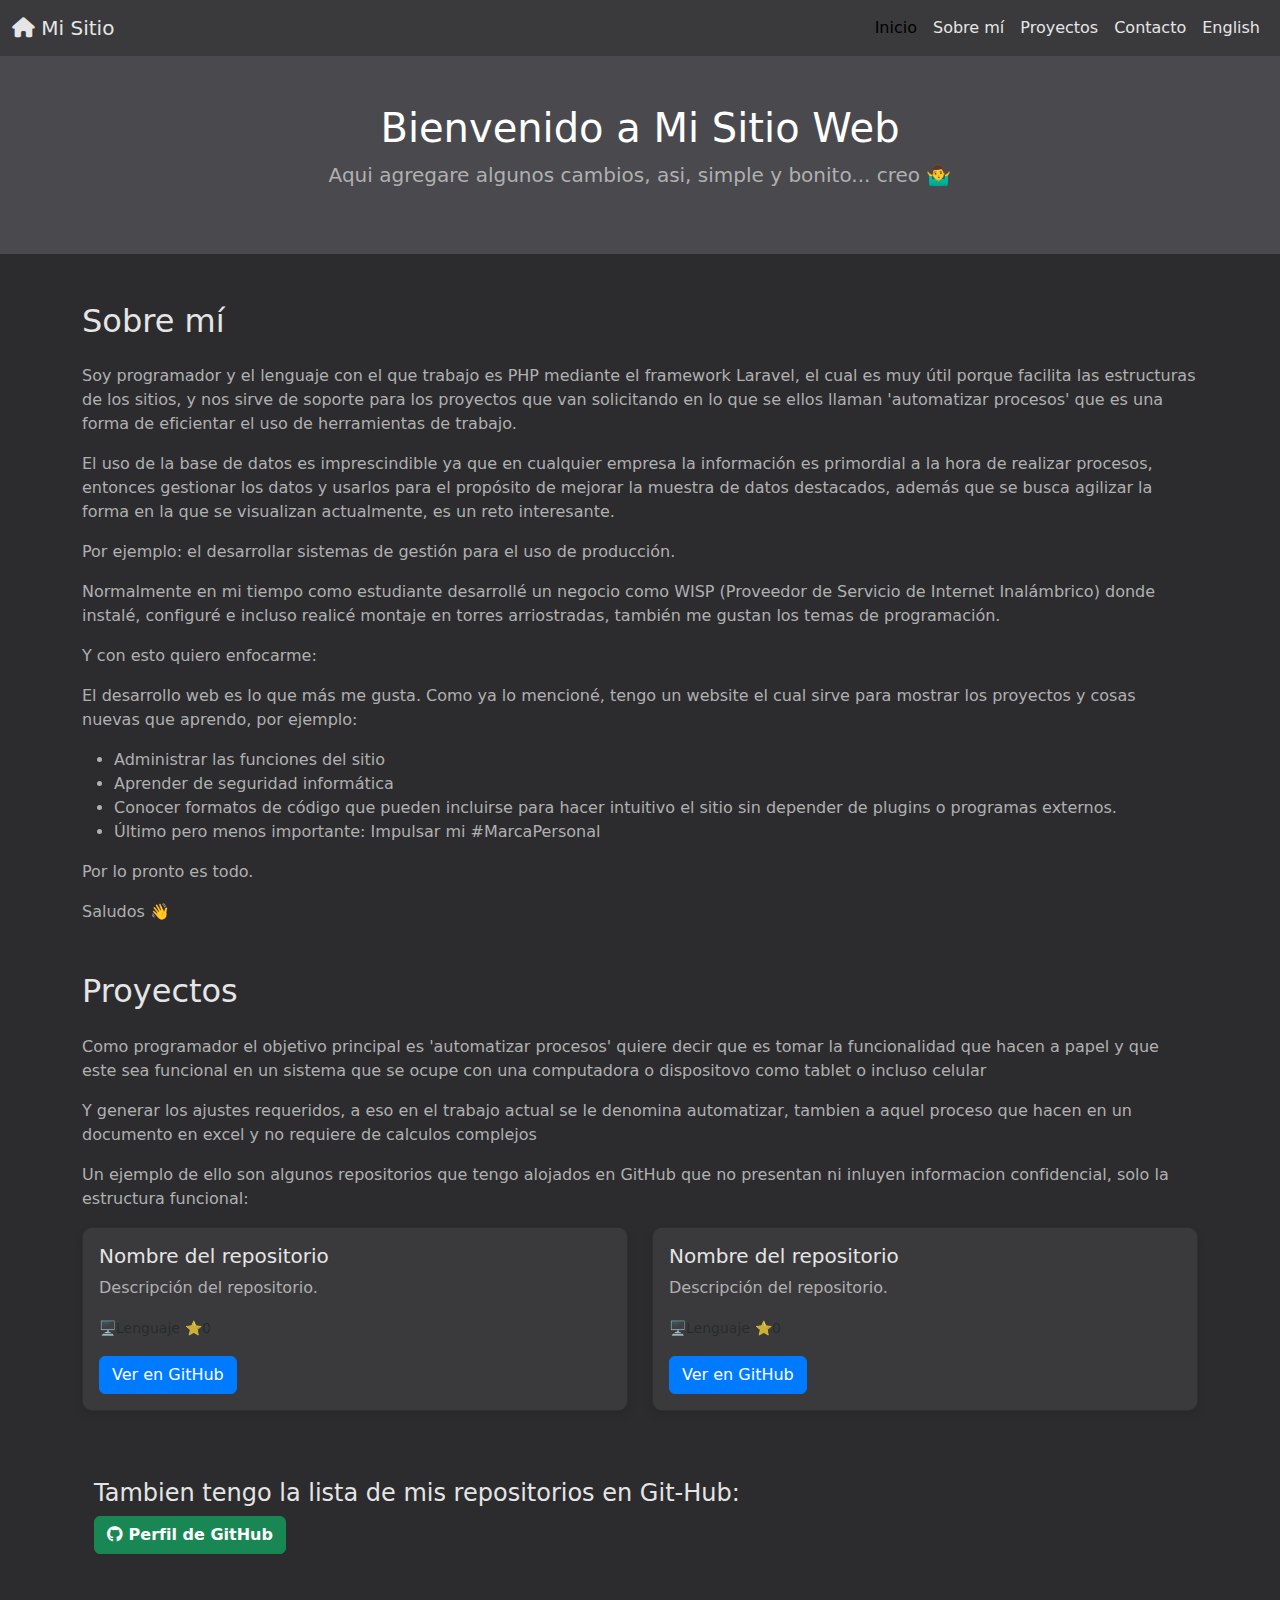
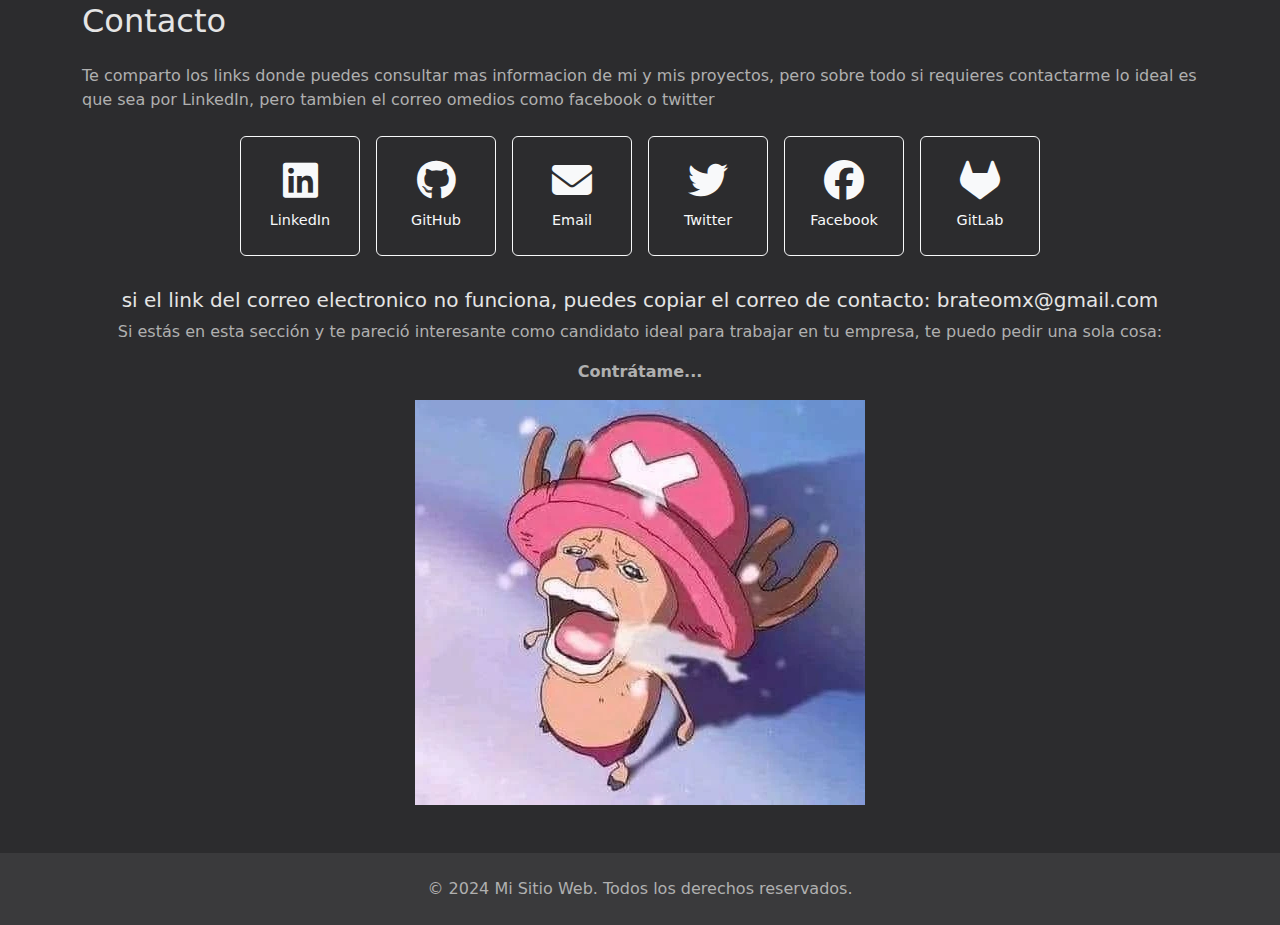
==== commit 30a4d574: "Update index.html" ====
--- a/index.html
+++ b/index.html
@@ -107,7 +107,7 @@
       </div>
       <div class="container mt-5">
         <h4 data-es="Tambien tengo la lista de mis repositorios en Git-Hub:" data-en="I also have a list of my repositories on GitHub:">Tambien tengo la lista de mis repositorios en Git-Hub:</h4>
-        <a class="btn btn-success" href="https://github.com/BraTeoMX?tab=repositories" target="_blank"><i class="fab fa-github"></i> Perfil de GitHub</a>
+        <a class="btn btn-success" href="https://github.com/BraTeoMX?tab=repositories" target="_blank" style="font-weight: bold;"><i class="fab fa-github"></i> <span data-es="Perfil de GitHub" data-en="Profile in GitHub">Perfil de GitHub</span></a>
       </div>
     </section>
 
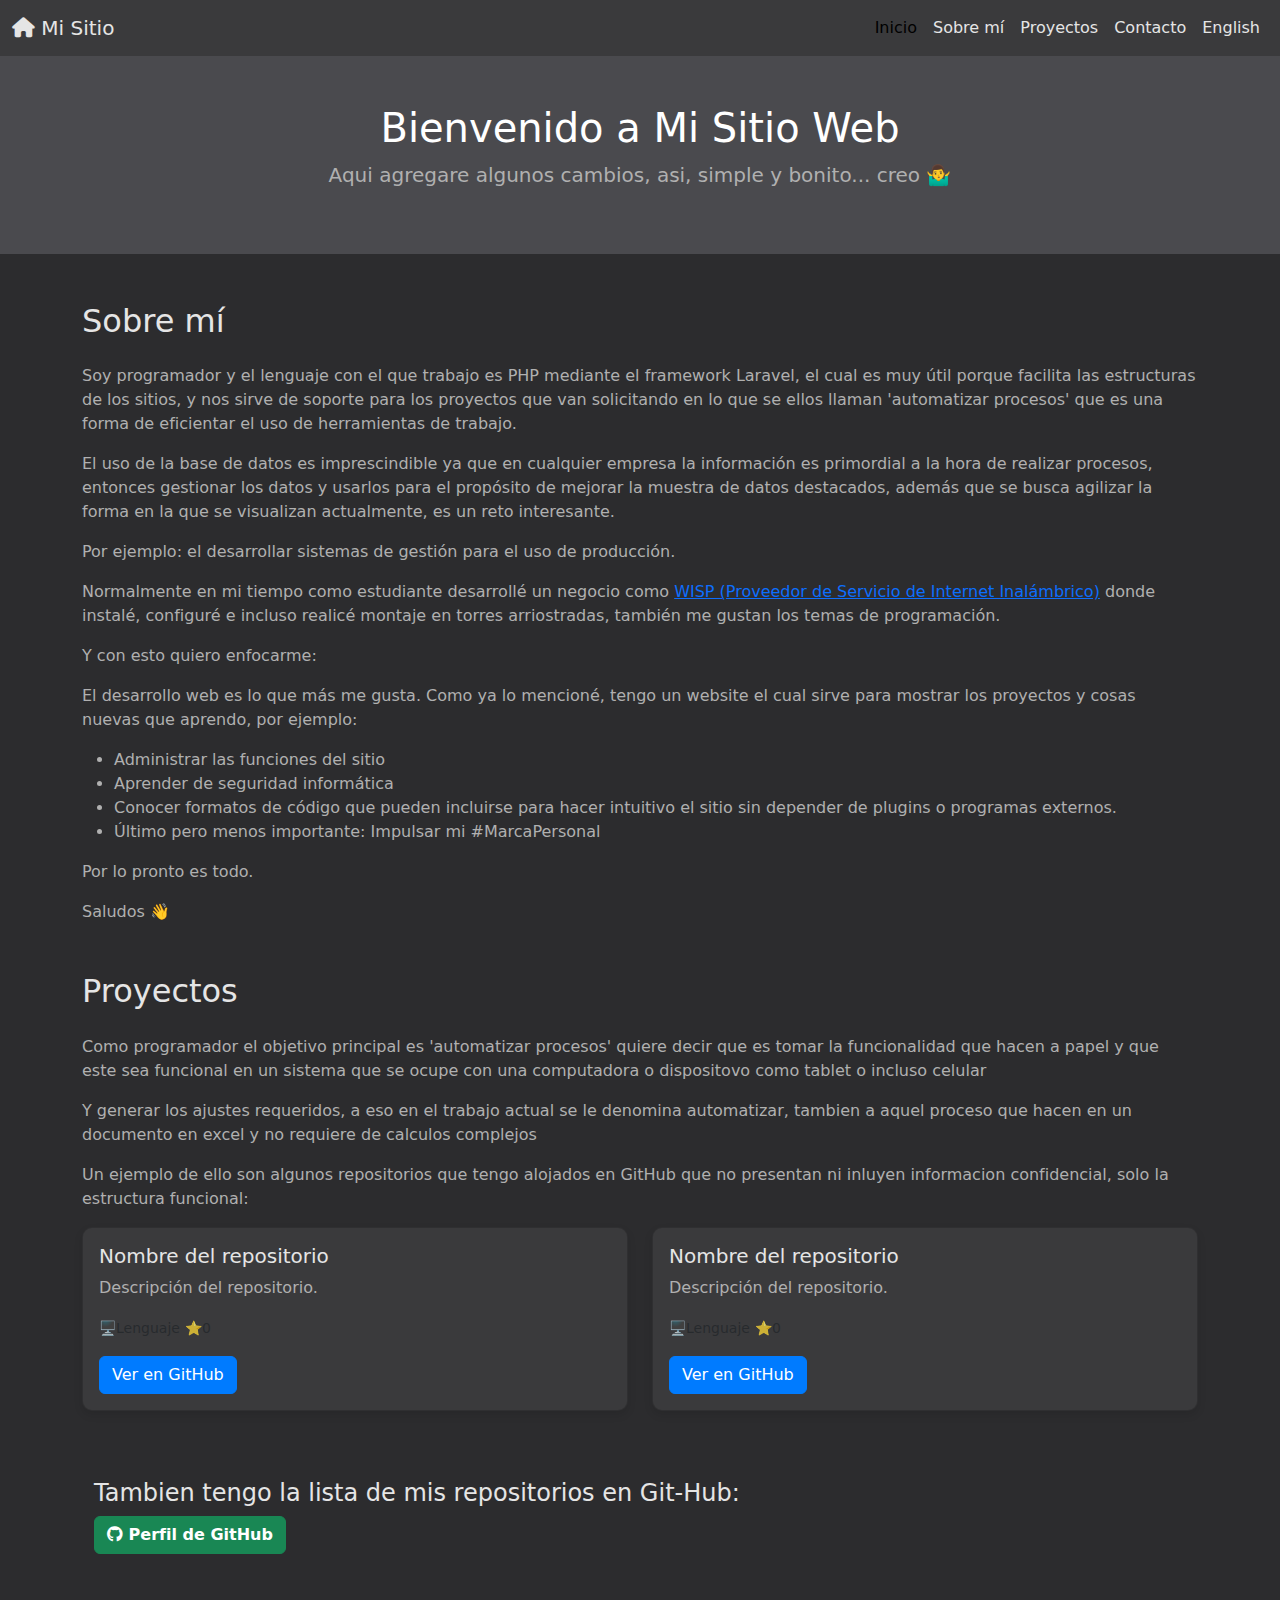
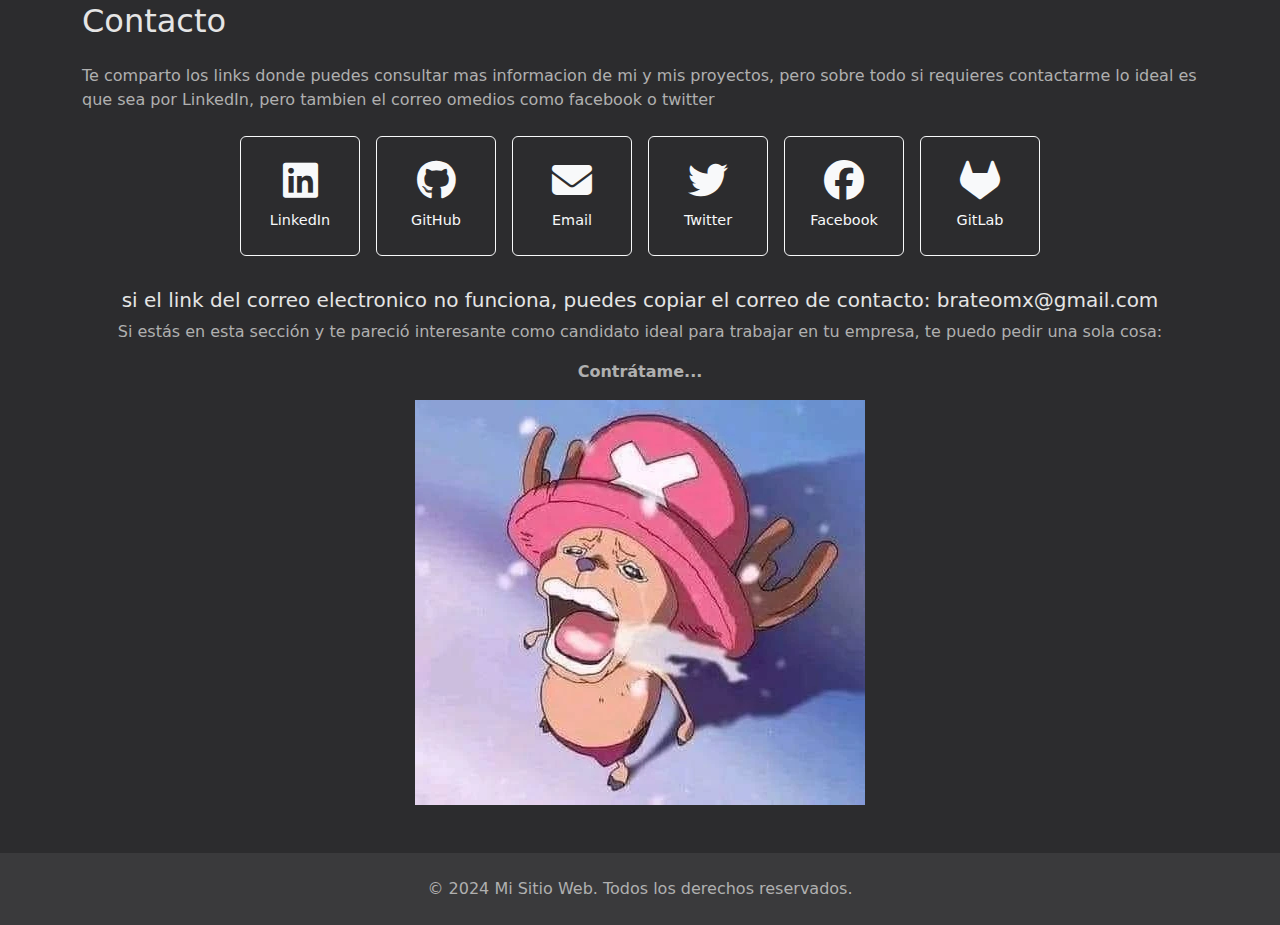
==== commit 3e3a9074: "Update index.html" ====
--- a/index.html
+++ b/index.html
@@ -19,7 +19,8 @@
   <nav class="navbar navbar-expand-lg bg-dark-mode sticky-top">
     <div class="container-fluid">
       <a class="navbar-brand" href="#">
-        <i class="fas fa-home"></i> Mi Sitio
+        <i class="fas fa-home"></i> 
+        <span data-es="Mi Sitio" data-en="My Website">Mi Sitio</span>
       </a>
       <button class="navbar-toggler" type="button" data-bs-toggle="collapse" data-bs-target="#navbarNav" aria-controls="navbarNav" aria-expanded="false" aria-label="Toggle navigation">
         <span class="navbar-toggler-icon"></span>
@@ -59,7 +60,9 @@
       <p data-es="Soy programador y el lenguaje con el que trabajo es PHP mediante el framework Laravel, el cual es muy útil porque facilita las estructuras de los sitios, y nos sirve de soporte para los proyectos que van solicitando en lo que se ellos llaman 'automatizar procesos' que es una forma de eficientar el uso de herramientas de trabajo." data-en="I am a programmer and the language I work with is PHP using the Laravel framework, which is very useful because it facilitates the structures of the sites and supports the projects that are requested in what they call 'process automation', which is a way to make the use of work tools more efficient.">Soy programador y el lenguaje con el que trabajo es PHP mediante el framework Laravel, el cual es muy útil porque facilita las estructuras de los sitios, y nos sirve de soporte para los proyectos que van solicitando en lo que se ellos llaman 'automatizar procesos' que es una forma de eficientar el uso de herramientas de trabajo.</p>
       <p data-es="El uso de la base de datos es imprescindible ya que en cualquier empresa la información es primordial a la hora de realizar procesos, entonces gestionar los datos y usarlos para el propósito de mejorar la muestra de datos destacados, además que se busca agilizar la forma en la que se visualizan actualmente, es un reto interesante." data-en="The use of databases is essential because in any company information is crucial when carrying out processes, so managing data and using it to improve the display of highlighted data, as well as seeking to speed up the way it is currently viewed, is an interesting challenge.">El uso de la base de datos es imprescindible ya que en cualquier empresa la información es primordial a la hora de realizar procesos, entonces gestionar los datos y usarlos para el propósito de mejorar la muestra de datos destacados, además que se busca agilizar la forma en la que se visualizan actualmente, es un reto interesante.</p>
       <p data-es="Por ejemplo: el desarrollar sistemas de gestión para el uso de producción." data-en="For example: developing management systems for production use.">Por ejemplo: el desarrollar sistemas de gestión para el uso de producción.</p>
-      <p data-es="Normalmente en mi tiempo como estudiante desarrollé un negocio como WISP (Proveedor de Servicio de Internet Inalámbrico) donde instalé, configuré e incluso realicé montaje en torres arriostradas, también me gustan los temas de programación." data-en="Normally, during my time as a student, I developed a business as a WISP (Wireless Internet Service Provider) where I installed, configured, and even assembled on braced towers. I also like programming topics.">Normalmente en mi tiempo como estudiante desarrollé un negocio como WISP (Proveedor de Servicio de Internet Inalámbrico) donde instalé, configuré e incluso realicé montaje en torres arriostradas, también me gustan los temas de programación.</p>
+      <p id="content" data-es='Normalmente en mi tiempo como estudiante desarrollé un negocio como <a href="page/redes-internet.html">WISP (Proveedor de Servicio de Internet Inalámbrico)</a> donde instalé, configuré e incluso realicé montaje en torres arriostradas, también me gustan los temas de programación.' data-en='Normally, during my time as a student, I developed a business as a <a href="page/redes-internet.html">WISP (Wireless Internet Service Provider)</a> where I installed, configured, and even assembled on braced towers. I also like programming topics.'>
+        Normalmente en mi tiempo como estudiante desarrollé un negocio como <a href="page/redes-internet.html">WISP (Proveedor de Servicio de Internet Inalámbrico)</a> donde instalé, configuré e incluso realicé montaje en torres arriostradas, también me gustan los temas de programación.
+      </p>   
       <p data-es="Y con esto quiero enfocarme:" data-en="And this is what I want to focus on:">Y con esto quiero enfocarme:</p>
       <p data-es="El desarrollo web es lo que más me gusta. Como ya lo mencioné, tengo un website el cual sirve para mostrar los proyectos y cosas nuevas que aprendo, por ejemplo:" data-en="Web development is what I like the most. As I mentioned before, I have a website that serves to show the projects and new things I learn, for example:">El desarrollo web es lo que más me gusta. Como ya lo mencioné, tengo un website el cual sirve para mostrar los proyectos y cosas nuevas que aprendo, por ejemplo:</p>
       <ul class="ul-personalizado">
@@ -81,10 +84,10 @@
         <div class="col-md-6">
           <div id="repo-card" class="card bg-dark-mode">
             <div class="card-body">
-              <h5 class="card-title" id="repo-name" data-es="Nombre del repositorio" data-en="Repository Name">Nombre del repositorio</h5>
-              <p class="card-text" id="repo-description" data-es="Descripción del repositorio." data-en="Repository description.">Descripción del repositorio.</p>
+              <h5 class="card-title" id="repo-name" >Nombre del repositorio</h5>
+              <p class="card-text" id="repo-description" >Descripción del repositorio.</p>
               <p class="card-text">
-                <small class="text-muted"><span class="icon">🖥️</span><span id="repo-language" data-es="Lenguaje" data-en="Language">Lenguaje</span></small>
+                <small class="text-muted"><span class="icon">🖥️</span><span id="repo-language">Lenguaje</span></small>
                 <small class="text-muted"><span class="icon">⭐</span><span id="repo-stars">0</span></small>
               </p>
               <a href="#" id="repo-url" class="btn btn-primary" data-es="Ver en GitHub" data-en="View on GitHub">Ver en GitHub</a>
@@ -94,10 +97,10 @@
         <div class="col-md-6">
           <div id="repo-card-2" class="card bg-dark-mode">
             <div class="card-body">
-              <h5 class="card-title" id="repo-name-2" data-es="Nombre del repositorio" data-en="Repository Name">Nombre del repositorio</h5>
-              <p class="card-text" id="repo-description-2" data-es="Descripción del repositorio." data-en="Repository description.">Descripción del repositorio.</p>
+              <h5 class="card-title" id="repo-name-2">Nombre del repositorio</h5>
+              <p class="card-text" id="repo-description-2" >Descripción del repositorio.</p>
               <p class="card-text">
-                <small class="text-muted"><span class="icon">🖥️</span><span id="repo-language-2" data-es="Lenguaje" data-en="Language">Lenguaje</span></small>
+                <small class="text-muted"><span class="icon">🖥️</span><span id="repo-language-2" >Lenguaje</span></small>
                 <small class="text-muted"><span class="icon">⭐</span><span id="repo-stars-2">0</span></small>
               </p>
               <a href="#" id="repo-url-2" class="btn btn-primary" data-es="Ver en GitHub" data-en="View on GitHub">Ver en GitHub</a>
@@ -157,7 +160,12 @@
     toggleButton.addEventListener('click', () => {
       currentLanguage = currentLanguage === 'es' ? 'en' : 'es';
       document.querySelectorAll('[data-es]').forEach(element => {
-        element.textContent = element.getAttribute(`data-${currentLanguage}`);
+        const content = element.getAttribute(`data-${currentLanguage}`);
+        if (content.includes('<')) {
+          element.innerHTML = content;
+        } else {
+          element.textContent = content;
+        }
       });
       toggleButton.textContent = currentLanguage === 'es' ? 'English' : 'Español';
     });
@@ -188,5 +196,6 @@
 
     displayRepo();
   </script>
+
 </body>
 </html>
